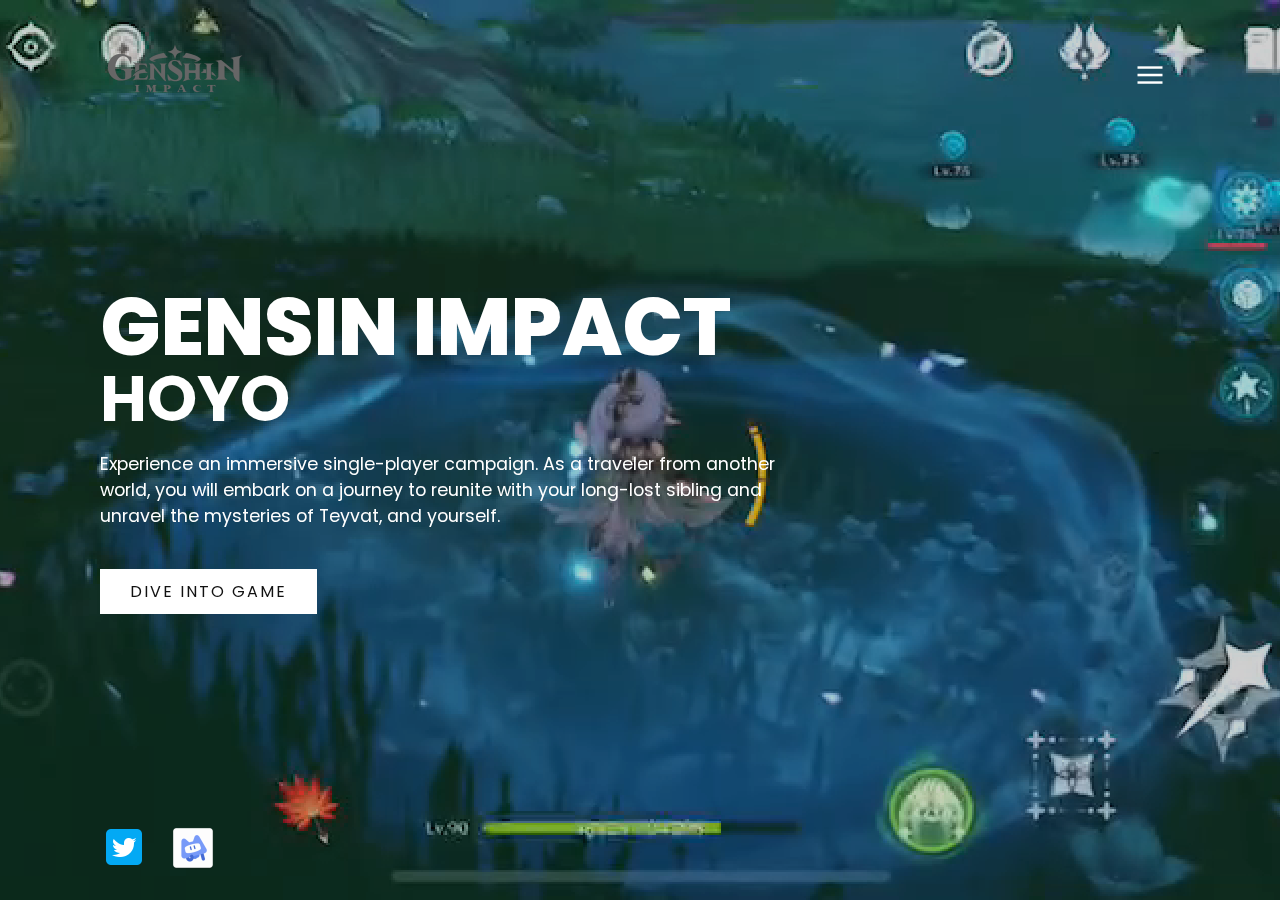
==== index.html @ 5b6ba03c "02" ====
<!DOCTYPE html>
<html lang="en">
  <head>
    <meta charset="UTF-8" />
    <meta http-equiv="X-UA-Compatible" content="IE=edge" />
    <meta name="viewport" content="width=device-width, initial-scale=1.0" />
    <title>Video Website</title>
    <link rel="stylesheet" href="style.css" />
  </head>
  <body>
    <section class="showcase">
      <header>
        <h1 class="logo"><img src="./images/gensin_image_01.png" alt="" /></h1>
        <div class="toggle"></div>
      </header>

      <video src="./images/impact.mp4" autoplay muted loop></video>

      <div class="overlay"></div>

      <div class="text">
        <h2>Gensin Impact</h2>
        <h3>HoYo</h3>
        <p>
          Experience an immersive single-player campaign. As a traveler from another world, you will embark on a journey to reunite with your long-lost sibling and unravel the mysteries of Teyvat, and yourself.
        </p>
        <a href="https://genshin.hoyoverse.com/ja/home">Dive Into Game</a>
      </div>

      <ul class="social">
        <li>
          <a href="https://twitter.com/Genshin_7"><img src="./images/twitter.png" alt="" /></a>
        </li>
        <li>
          <a href="https://www.hoyolab.com/home/1?lang=ja-jp"><img src="./images/hoyo.webp" alt="" /></a>
        </li>
      </ul>
    </section>

    <div class="menu">
      <ul>
        <li><a href="index.html">Home</a></li>
        <li><a href="https://genshin.hoyoverse.com/ja/">Download</a></li>
        <li><a href="office.html">Japan Office</a></li>
        <li><a href="https://www.hoyoverse.com/ja-jp/about-us">About hoyoverse</a></li>
      </ul>
    </div>
    <script>
      const menuToggle = document.querySelector(".toggle");
      const showcase = document.querySelector(".showcase");

      menuToggle.addEventListener("click", function () {
        
        menuToggle.classList.toggle("active");
        showcase.classList.toggle("active");
      });
    </script>
  </body>
</html>
---- style.css ----
@import url('https://fonts.googleapis.com/css?family=Poppins:200,300,400,500,600,700,800,900&display=swap');

* {
    margin: 0;
    padding: 0;
    box-sizing: border-box;
    font-family: 'Poppins', sans-serif;
}

.showcase
{
  position: absolute;
  right: 0;
  width: 100%;
  min-height: 100vh;
  padding: 100px;
  display: flex;
  justify-content: space-between;
  align-items: center;
  background: #111;
  color: #fff;
  transition: 0.5s;
}

.showcase.active {
    position: absolute;
    right: 300px;
}

.showcase header {
    position: absolute;
    top: 0;
    left: 0;
    width: 100%;
    display: flex;
    align-items: center;
    justify-content: space-between;
    padding: 40px 100px;
    z-index: 1000;
}

.showcase h1 {
    text-transform: uppercase;
    cursor: pointer;
}

.toggle {
    background: url("./images/menu.png");
    width: 60px;
    height: 60px;
    background-size: 30px;
    background-position: center;
    background-repeat: no-repeat;
    cursor: pointer;
}


.toggle.active {
    background: url("./images/close.png");
    width: 60px;
    height: 60px;
    background-size: 30px;
    background-position: center;
    background-repeat: no-repeat;
    cursor: pointer;
}

/* ここは最初は消しといて、最後に右のバーに設定する */
.menu {
    position: absolute;
    top: 0;
    right: 0;
    width: 300px;
    height: 100%;
    display: flex;
    justify-content: center;
    align-items: center;
    z-index: -1;
}

.menu ul {
    list-style: none;
    font-size: 24px;
}

.menu ul li a {
    text-decoration: none;
    color: #111;
    transition: 0.3s;
}

.menu ul li a:hover {
    color: #03a9f4;
}


.showcase video {
    position: absolute;
    top: 0;
    left: 0%;
    width: 100%;
    height: 100%;
    object-fit: cover;
    opacity: 0.8;
}

.overlay {
    position: absolute;
    top: 0;
    left: 0;
    width: 100%;
    height: 100%;
    mix-blend-mode: overlay;
}

.text {
    position: relative;
    z-index: 10;
}

.text h2 {
    font-size: 5em;
    font-weight: 800;
    text-transform: uppercase;
    color: #fff;
    line-height: 1em;
}

.text h3 {
    font-size: 4em;
    font-weight: 700;
    text-transform: uppercase;
    color: #fff;
    line-height: 1em;
}

.text p {
    font-size: 1.1rem;
    max-width: 700px;
    margin: 20px 0;
    color: #fff;
}

.text a {
    display: inline-block;
    background: #fff;
    text-decoration: none;
    color: #111;
    padding: 10px 30px;
    margin-top: 20px;
    text-transform: uppercase;
    letter-spacing: 2px;
    transition: 0.1s;
}

.text a:hover  {
    letter-spacing: 6px;
}

.social {
    position: absolute;
    bottom: 20px;
    display: flex;
}

.social li {
    list-style: none;
}

.social li a{
    display: inline-block;
    margin-right: 20px;
    transition: 0.2s;
}

.social li a:hover{
    transform: translateY(-15px);
}

@media (max-width: 798px) {
    .showcase, .showcase header {
        padding: 40px;
    }

    .text h2 {
        font-size: 3rem;
    }

    .text h3 {
        font-size: 2rem;
    }
}
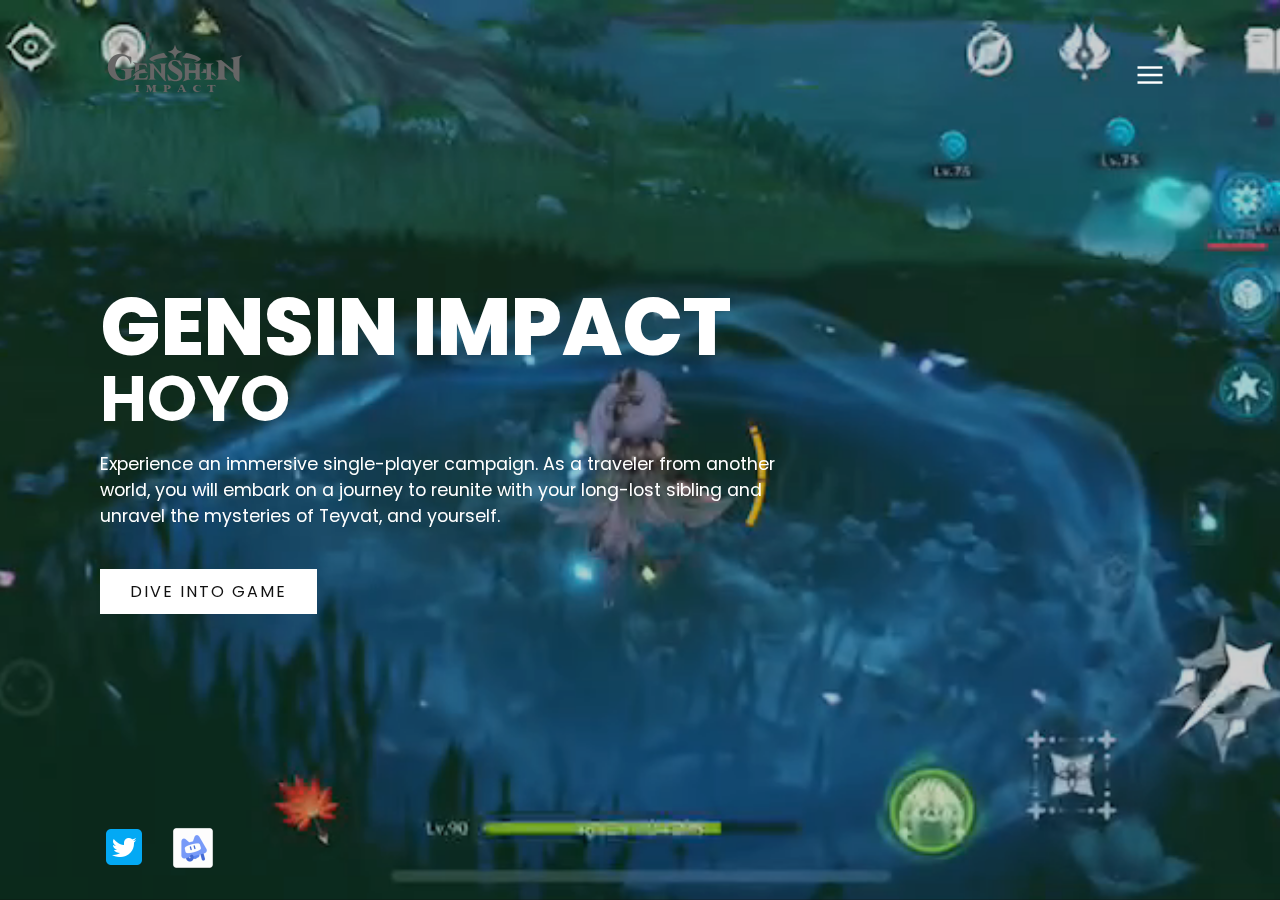
==== commit 5a262e6f: "loadingの追加" ====
--- a/index.html
+++ b/index.html
@@ -6,8 +6,14 @@
     <meta name="viewport" content="width=device-width, initial-scale=1.0" />
     <title>Video Website</title>
     <link rel="stylesheet" href="style.css" />
+    <link rel="stylesheet" href="loading.css" />
+    <script src="https://ajax.googleapis.com/ajax/libs/jquery/1.11.0/jquery.min.js"></script>
+    <script src="loading.js"></script>
   </head>
   <body>
+    <div id="loading">
+      <div class="loader"></div>
+    </div>
     <section class="showcase">
       <header>
         <h1 class="logo"><img src="./images/gensin_image_01.png" alt="" /></h1>
@@ -24,7 +30,7 @@
         <p>
           Experience an immersive single-player campaign. As a traveler from another world, you will embark on a journey to reunite with your long-lost sibling and unravel the mysteries of Teyvat, and yourself.
         </p>
-        <a href="https://genshin.hoyoverse.com/ja/home">Dive Into Game</a>
+        <a href="loading.html">Dive Into Game</a>
       </div>
 
       <ul class="social">
@@ -40,9 +46,9 @@
     <div class="menu">
       <ul>
         <li><a href="index.html">Home</a></li>
-        <li><a href="https://genshin.hoyoverse.com/ja/">Download</a></li>
+        <li><a href="loading3.html">Download</a></li>
         <li><a href="office.html">Japan Office</a></li>
-        <li><a href="https://www.hoyoverse.com/ja-jp/about-us">About hoyoverse</a></li>
+        <li><a href="loading2.html">About hoyoverse</a></li>
       </ul>
     </div>
     <script>
--- a/loading.css
+++ b/loading.css
@@ -0,0 +1,63 @@
+/* ベースの本体 */
+#loading {
+    display: flex;
+    justify-content: center;
+    align-items: center;
+    width: 100vw;
+    height: 100vh;
+    background-color: #6bb6ff;
+    transition: all 1s;
+    position: fixed;
+    top: 0;
+    left: 0;
+    z-index: 9999;
+  }
+  #loading.loaded {
+    opacity: 0;
+    visibility: hidden;
+  }
+  
+  /* 以下にローディングアニメーションCSSのコピペ */
+  
+  /* sample loader */
+  .loader,
+  .loader:after {
+    border-radius: 50%;
+    width: 10em;
+    height: 10em;
+  }
+  .loader {
+    margin: 60px auto;
+    font-size: 10px;
+    position: relative;
+    text-indent: -9999em;
+    border-top: 1.1em solid rgba(255, 255, 255, 0.2);
+    border-right: 1.1em solid rgba(255, 255, 255, 0.2);
+    border-bottom: 1.1em solid rgba(255, 255, 255, 0.2);
+    border-left: 1.1em solid #ffffff;
+    -webkit-transform: translateZ(0);
+    -ms-transform: translateZ(0);
+    transform: translateZ(0);
+    -webkit-animation: load8 1.1s infinite linear;
+    animation: load8 1.1s infinite linear;
+  }
+  @-webkit-keyframes load8 {
+    0% {
+      -webkit-transform: rotate(0deg);
+      transform: rotate(0deg);
+    }
+    100% {
+      -webkit-transform: rotate(360deg);
+      transform: rotate(360deg);
+    }
+  }
+  @keyframes load8 {
+    0% {
+      -webkit-transform: rotate(0deg);
+      transform: rotate(0deg);
+    }
+    100% {
+      -webkit-transform: rotate(360deg);
+      transform: rotate(360deg);
+    }
+  }
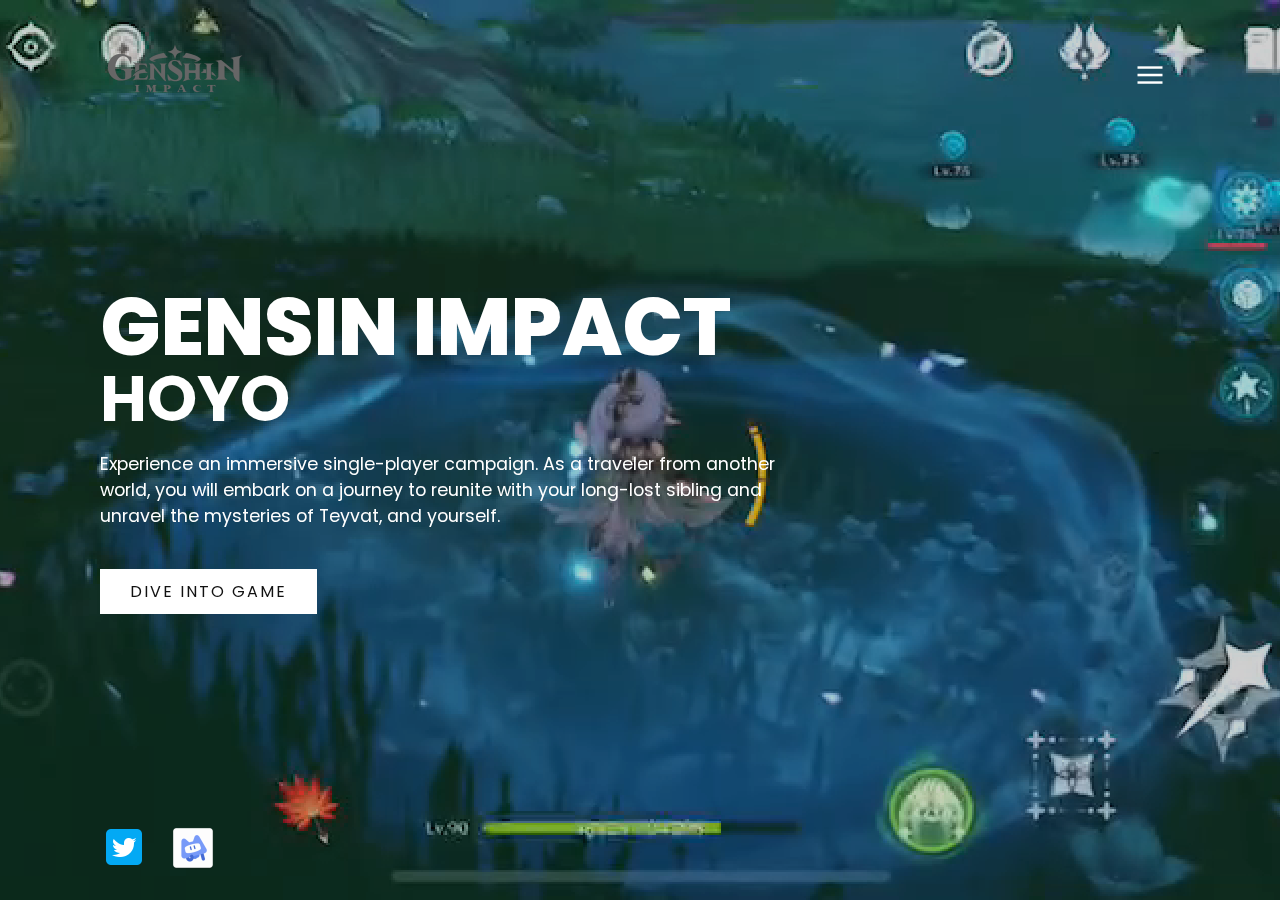
==== commit 80a56bed: "[add] images" ====
--- a/index.html
+++ b/index.html
@@ -6,14 +6,8 @@
     <meta name="viewport" content="width=device-width, initial-scale=1.0" />
     <title>Video Website</title>
     <link rel="stylesheet" href="style.css" />
-    <link rel="stylesheet" href="loading.css" />
-    <script src="https://ajax.googleapis.com/ajax/libs/jquery/1.11.0/jquery.min.js"></script>
-    <script src="loading.js"></script>
   </head>
   <body>
-    <div id="loading">
-      <div class="loader"></div>
-    </div>
     <section class="showcase">
       <header>
         <h1 class="logo"><img src="./images/gensin_image_01.png" alt="" /></h1>
@@ -30,7 +24,7 @@
         <p>
           Experience an immersive single-player campaign. As a traveler from another world, you will embark on a journey to reunite with your long-lost sibling and unravel the mysteries of Teyvat, and yourself.
         </p>
-        <a href="loading.html">Dive Into Game</a>
+        <a href="https://genshin.hoyoverse.com/ja/home">Dive Into Game</a>
       </div>
 
       <ul class="social">
@@ -46,9 +40,10 @@
     <div class="menu">
       <ul>
         <li><a href="index.html">Home</a></li>
-        <li><a href="loading3.html">Download</a></li>
+        <li><a href="https://genshin.hoyoverse.com/ja/">Download</a></li>
         <li><a href="office.html">Japan Office</a></li>
-        <li><a href="loading2.html">About hoyoverse</a></li>
+        <li><a href="https://www.hoyoverse.com/ja-jp/about-us">About hoyoverse</a></li>
+        <li><a href="enemy_intro.html">Enemys</a></li>
       </ul>
     </div>
     <script>
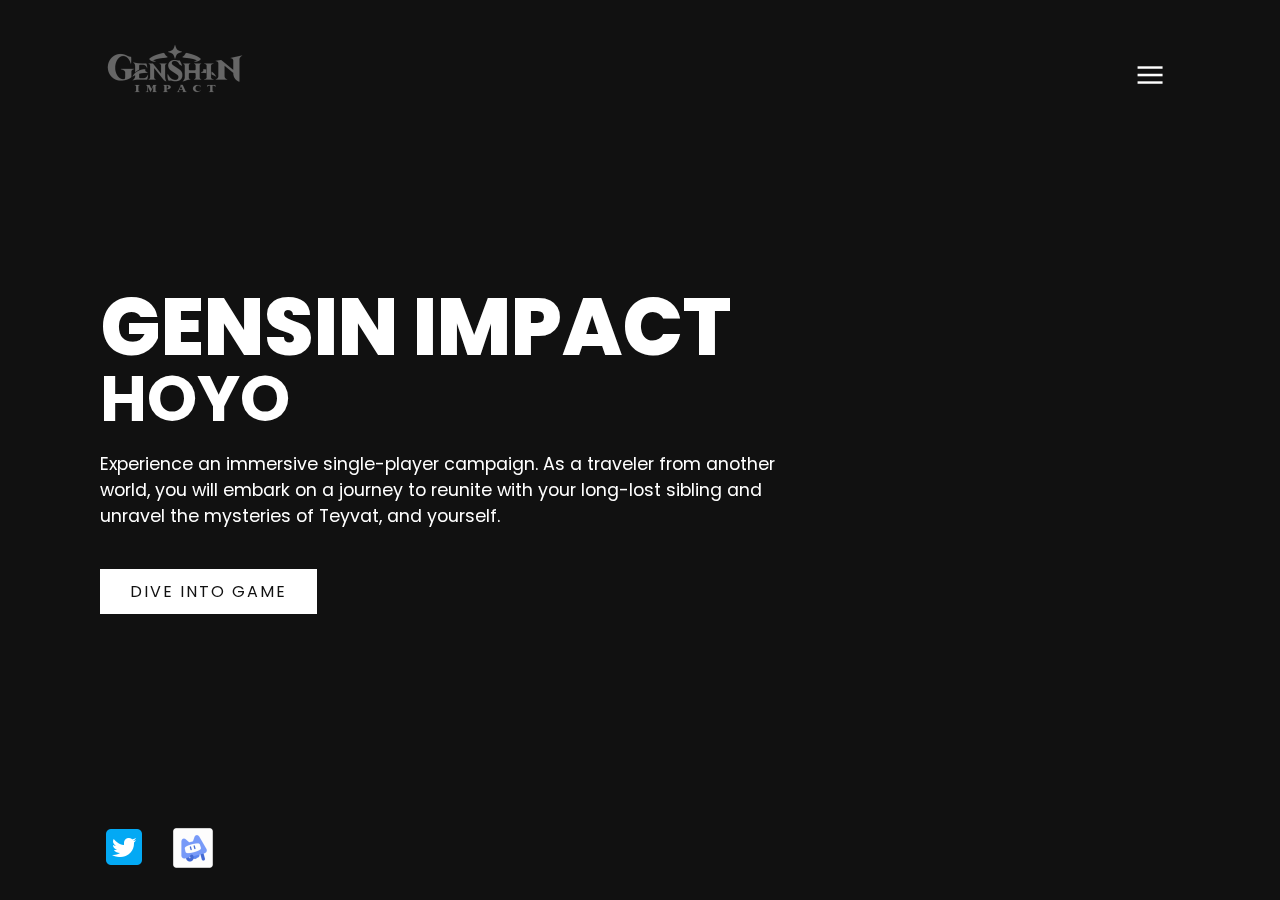
==== commit d40fb941: "Tokol1_last_change" ====
--- a/index.html
+++ b/index.html
@@ -6,15 +6,21 @@
     <meta name="viewport" content="width=device-width, initial-scale=1.0" />
     <title>Video Website</title>
     <link rel="stylesheet" href="style.css" />
+    <link rel="stylesheet" href="loading.css" />
+    <script src="https://ajax.googleapis.com/ajax/libs/jquery/1.11.0/jquery.min.js"></script>
+    <script src="loading.js"></script>
   </head>
   <body>
+    <div id="loading">
+      <div class="loader"></div>
+    </div>
     <section class="showcase">
       <header>
         <h1 class="logo"><img src="./images/gensin_image_01.png" alt="" /></h1>
         <div class="toggle"></div>
       </header>
 
-      <video src="./images/impact.mp4" autoplay muted loop></video>
+      <video src="./images/Gensin_movie2.mp4" autoplay muted loop></video>
 
       <div class="overlay"></div>
 
@@ -24,7 +30,7 @@
         <p>
           Experience an immersive single-player campaign. As a traveler from another world, you will embark on a journey to reunite with your long-lost sibling and unravel the mysteries of Teyvat, and yourself.
         </p>
-        <a href="https://genshin.hoyoverse.com/ja/home">Dive Into Game</a>
+        <a href="loading.html">Dive Into Game</a>
       </div>
 
       <ul class="social">
@@ -40,10 +46,8 @@
     <div class="menu">
       <ul>
         <li><a href="index.html">Home</a></li>
-        <li><a href="https://genshin.hoyoverse.com/ja/">Download</a></li>
-        <li><a href="office.html">Japan Office</a></li>
-        <li><a href="https://www.hoyoverse.com/ja-jp/about-us">About hoyoverse</a></li>
-        <li><a href="enemy_intro.html">Enemys</a></li>
+        <li><a href="loading3.html">Download</a></li>
+        <li><a href="loading2.html">About hoyoverse</a></li>
       </ul>
     </div>
     <script>
--- a/loading.css
+++ b/loading.css
@@ -0,0 +1,65 @@
+/* ベースの本体 */
+#loading {
+    display: flex;
+    justify-content: center;
+    align-items: center;
+    width: 100vw;
+    height: 100vh;
+    background-color: #6bb6ff;
+    transition: all 1s;
+    position: fixed;
+    top: 0;
+    left: 0;
+    z-index: 9999;
+  }
+  #loading.loaded {
+    opacity: 0;
+    visibility: hidden;
+  }
+  
+  /* 以下にローディングアニメーションCSSのコピペ */
+  
+  /* sample loader */
+  .loader,
+  .loader:after {
+    border-radius: 50%;
+    width: 10em;
+    height: 10em;
+  }
+  .loader {
+    margin: 60px auto;
+    font-size: 10px;
+    position: relative;
+    text-indent: -9999em;
+    border-top: 1.1em solid rgba(255, 255, 255, 0.2);
+    border-right: 1.1em solid rgba(255, 255, 255, 0.2);
+    border-bottom: 1.1em solid rgba(255, 255, 255, 0.2);
+    border-left: 1.1em solid #ffffff;
+    -webkit-transform: translateZ(0);
+    -ms-transform: translateZ(0);
+    transform: translateZ(0);
+    -webkit-animation: load8 1.1s infinite linear;
+    animation: load8 1.1s infinite linear;
+  }
+  @-webkit-keyframes load8 {
+    0% {
+      -webkit-transform: rotate(0deg);
+      transform: rotate(0deg);
+    }
+    100% {
+      -webkit-transform: rotate(360deg);
+      transform: rotate(360deg);
+    }
+  }
+  @keyframes load8 {
+    0% {
+      -webkit-transform: rotate(0deg);
+      transform: rotate(0deg);
+    }
+    100% {
+      -webkit-transform: rotate(360deg);
+      transform: rotate(360deg);
+    }
+  }
+
+  